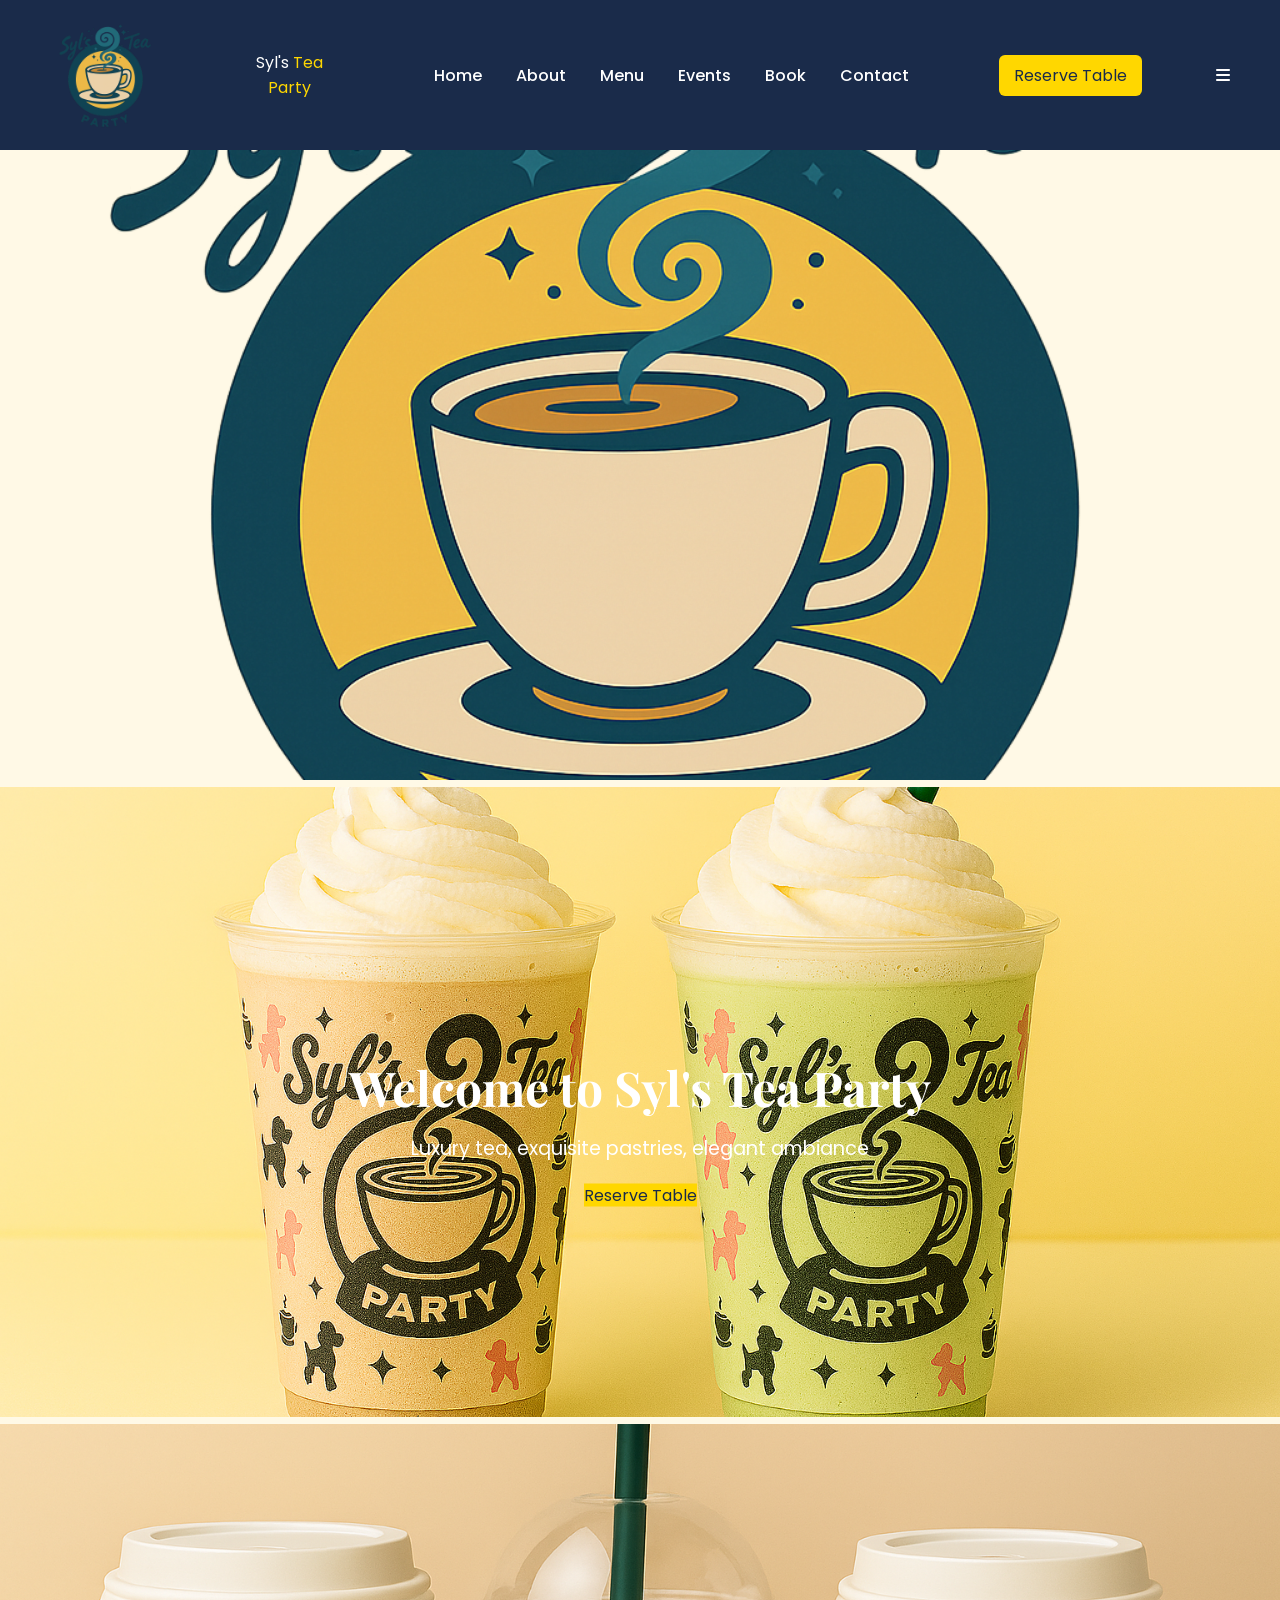
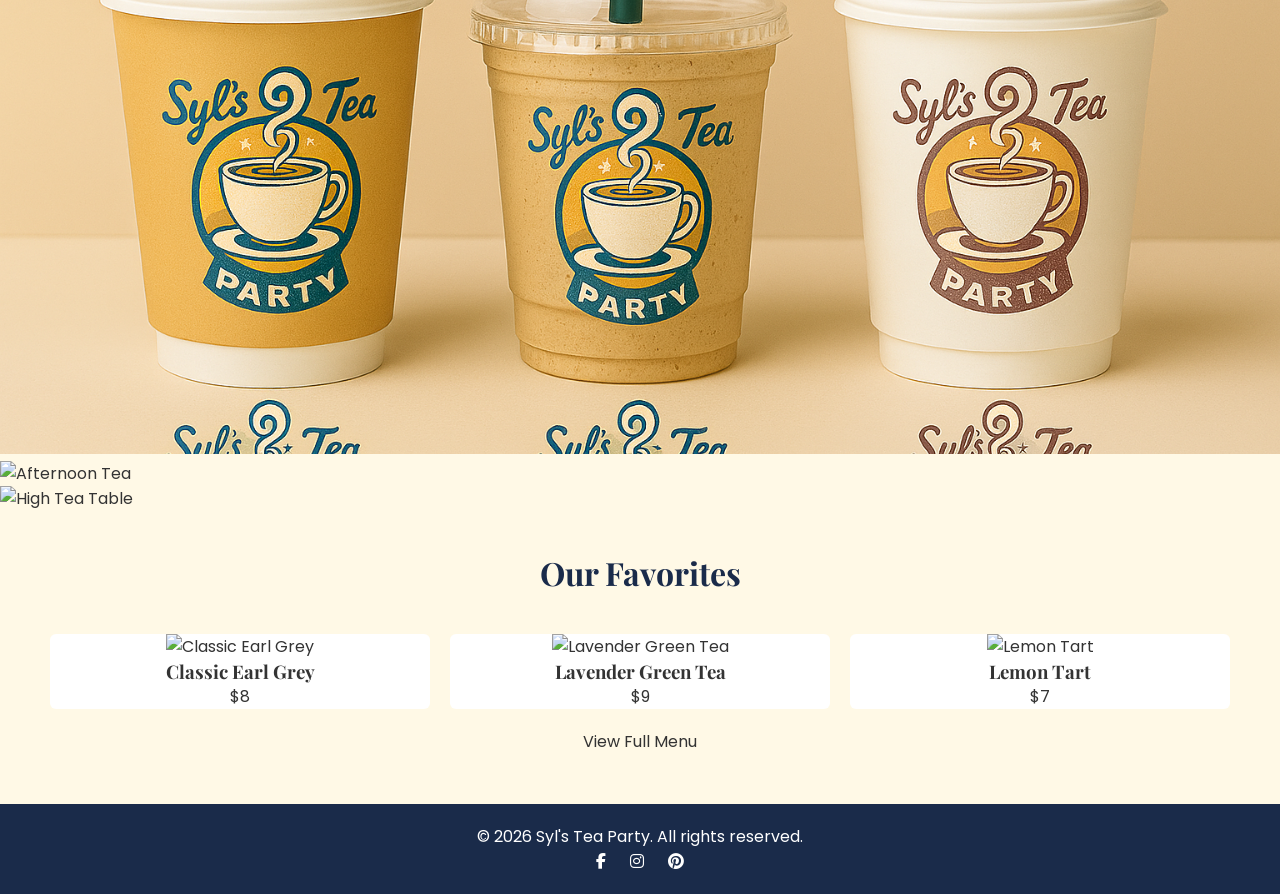
==== index.html @ afdd0302 "Update index.html" ====
<!DOCTYPE html>
<html lang="en">
<head>
<meta charset="UTF-8">
<meta name="viewport" content="width=device-width, initial-scale=1.0">
<title>Syl's Tea Party - Home</title>
<link href="https://fonts.googleapis.com/css2?family=Playfair+Display:wght@400;700&family=Poppins:wght@400;500;600&display=swap" rel="stylesheet">
<link rel="stylesheet" href="https://cdnjs.cloudflare.com/ajax/libs/font-awesome/6.4.0/css/all.min.css">
<link rel="stylesheet" href="https://unpkg.com/swiper@7/swiper-bundle.min.css" />
<link rel="stylesheet" href="css/style.css">
</head>
<body>

<header class="header">
 <img src="ORIGINAL LOGO TRANSPARENT .PNG" class="logo">
  <a href="index.html" class="logo">Syl's <span>Tea Party</span></a>
  
  <style>
    /* HEADER */
header{
background:#e8b7c1;
padding:25px;
text-align:center;
color:white;

}

.logo{
width:110px;
margin:-0.1;
  align-items:left
}
  </style>

  <nav class="navbar">
    <a href="index.html">Home</a>
    <a href="about.html">About</a>
    <a href="menu.html">Menu</a>
    <a href="events.html">Events</a>
    <a href="book.html">Book</a>
    <a href="contact.html">Contact</a>
  </nav>
  <a href="book.html" class="btn">Reserve Table</a>
  <div id="menu-btn" class="fas fa-bars"></div>
</header>

<section class="home">
  <div class="hero-slider swiper">
    <div class="swiper-wrapper">
      <div class="swiper-slide"><img src="ORIGINAL LOGO TRANSPARENT .PNG" alt="ORIGINAL LOGO TRANSPARENT.png"></div>
      <div class="swiper-slide"><img src="IMG_1002.PNG" alt="IMG_1002.PNG"></div>
      <div class="swiper-slide"><img src="IMG_0984.PNG" alt="IMG_0984.PNG"></div>
      <div class="swiper-slide"><img src="https://picsum.photos/id/1018/1600/700" alt="Afternoon Tea"></div>
      <div class="swiper-slide"><img src="https://picsum.photos/id/1025/1600/700" alt="High Tea Table"></div>
    </div>
    <div class="swiper-pagination"></div>
  </div>
  <div class="hero-text">
    <h1>Welcome to Syl's Tea Party</h1>
    <p>Luxury tea, exquisite pastries, elegant ambiance</p>
    <a href="book.html" class="btn btn-primary">Reserve Table</a>
  </div>
</section>

<!-- Menu Preview -->
<section class="menu-preview">
  <h2 class="section-title">Our Favorites</h2>
  <div class="menu-grid">
    <div class="menu-item">
      <img src="https://picsum.photos/id/1060/400/300" alt="Classic Earl Grey">
      <h3>Classic Earl Grey</h3>
      <span>$8</span>
    </div>
    <div class="menu-item">
      <img src="https://picsum.photos/id/1061/400/300" alt="Lavender Green Tea">
      <h3>Lavender Green Tea</h3>
      <span>$9</span>
    </div>
    <div class="menu-item">
      <img src="https://picsum.photos/id/1062/400/300" alt="Lemon Tart">
      <h3>Lemon Tart</h3>
      <span>$7</span>
    </div>
  </div>
  <div style="text-align:center; margin-top:20px;">
    <a href="menu.html" class="btn btn-primary">View Full Menu</a>
  </div>
</section>

<footer>
  <p>© 2026 Syl's Tea Party. All rights reserved.</p>
  <div class="socials">
    <a href="#"><i class="fab fa-facebook-f"></i></a>
    <a href="#"><i class="fab fa-instagram"></i></a>
    <a href="#"><i class="fab fa-pinterest"></i></a>
  </div>
</footer>

<script src="https://unpkg.com/swiper@7/swiper-bundle.min.js"></script>
<script src="js/script.js"></script>
</body>
</html>
---- css/style.css ----
/* Fonts & Colors */
:root {
  --primary-color: #1A2B4A; /* navy blue */
  --accent-color: #FFD700; /* golden yellow */
  --bg-color: #FFF9E6; /* light cream */
  --text-color: #333;
  --btn-radius: 6px;
}

/* Global Styles */
* { margin: 0; padding: 0; box-sizing: border-box; font-family: 'Poppins', sans-serif; }
body { background-color: var(--bg-color); color: var(--text-color); }
a { text-decoration: none; color: inherit; }
h1,h2,h3 { font-family: 'Playfair Display', serif; }

/* Header */
.header {
  display:flex; justify-content: space-between; align-items:center;
  padding: 20px 50px; background-color: var(--primary-color); color:#fff; position: sticky; top:0; z-index:100;
}
.header .logo span { color: var(--accent-color); }
.header .navbar a { margin: 0 15px; color: #fff; font-weight:500; }
.header .btn { background-color: var(--accent-color); color: var(--primary-color); padding:8px 15px; border-radius: var(--btn-radius); }

/* Hero */
.home { position:relative; }
.hero-slider img { width:100%; height:70vh; object-fit:cover; }
.hero-text { position:absolute; top:50%; left:50%; transform:translate(-50%, -50%); color:#fff; text-align:center; }
.hero-text h1 { font-size:3rem; margin-bottom:15px; }
.hero-text p { font-size:1.2rem; margin-bottom:20px; }
.hero-text .btn-primary { background-color: var(--accent-color); color: var(--primary-color); }

/* Sections */
.section-title { text-align:center; font-size:2rem; margin:40px 0; color: var(--primary-color); }
.menu-grid, .events-grid, .contact-grid { display:grid; gap:20px; grid-template-columns: repeat(auto-fit, minmax(250px,1fr)); padding:0 50px; }
.menu-item, .event-item { background:#fff; border-radius: var(--btn-radius); overflow:hidden; text-align:center; transition: transform 0.3s; }
.menu-item img, .event-item img { width:100%; }
.menu-item:hover, .event-item:hover { transform: scale(1.05); }

/* Forms */
.booking-form, .contact-form { display:flex; flex-direction:column; gap:15px; width:100%; max-width:500px; margin: 0 auto; }
.booking-form input, .booking-form select, .booking-form textarea, .contact-form input, .contact-form textarea { padding:10px; border-radius: var(--btn-radius); border:1px solid #ccc; }
.booking-form button, .contact-form button { padding:10px; border:none; border-radius: var(--btn-radius); background-color: var(--accent-color); color: var(--primary-color); cursor:pointer; transition: 0.3s; }
.booking-form button:hover, .contact-form button:hover { opacity:0.9; }

/* Footer */
footer { text-align:center; padding:20px; background-color: var(--primary-color); color:#fff; margin-top:50px; }
footer .socials a { margin:0 10px; color:#fff; }

/* Responsive */
@media (max-width:768px){
  .header { flex-direction:column; gap:10px; }
  .header .navbar { flex-direction:column; display:none; }
  .header .navbar.active { display:flex; }
  #menu-btn { display:block; cursor:pointer; }
}
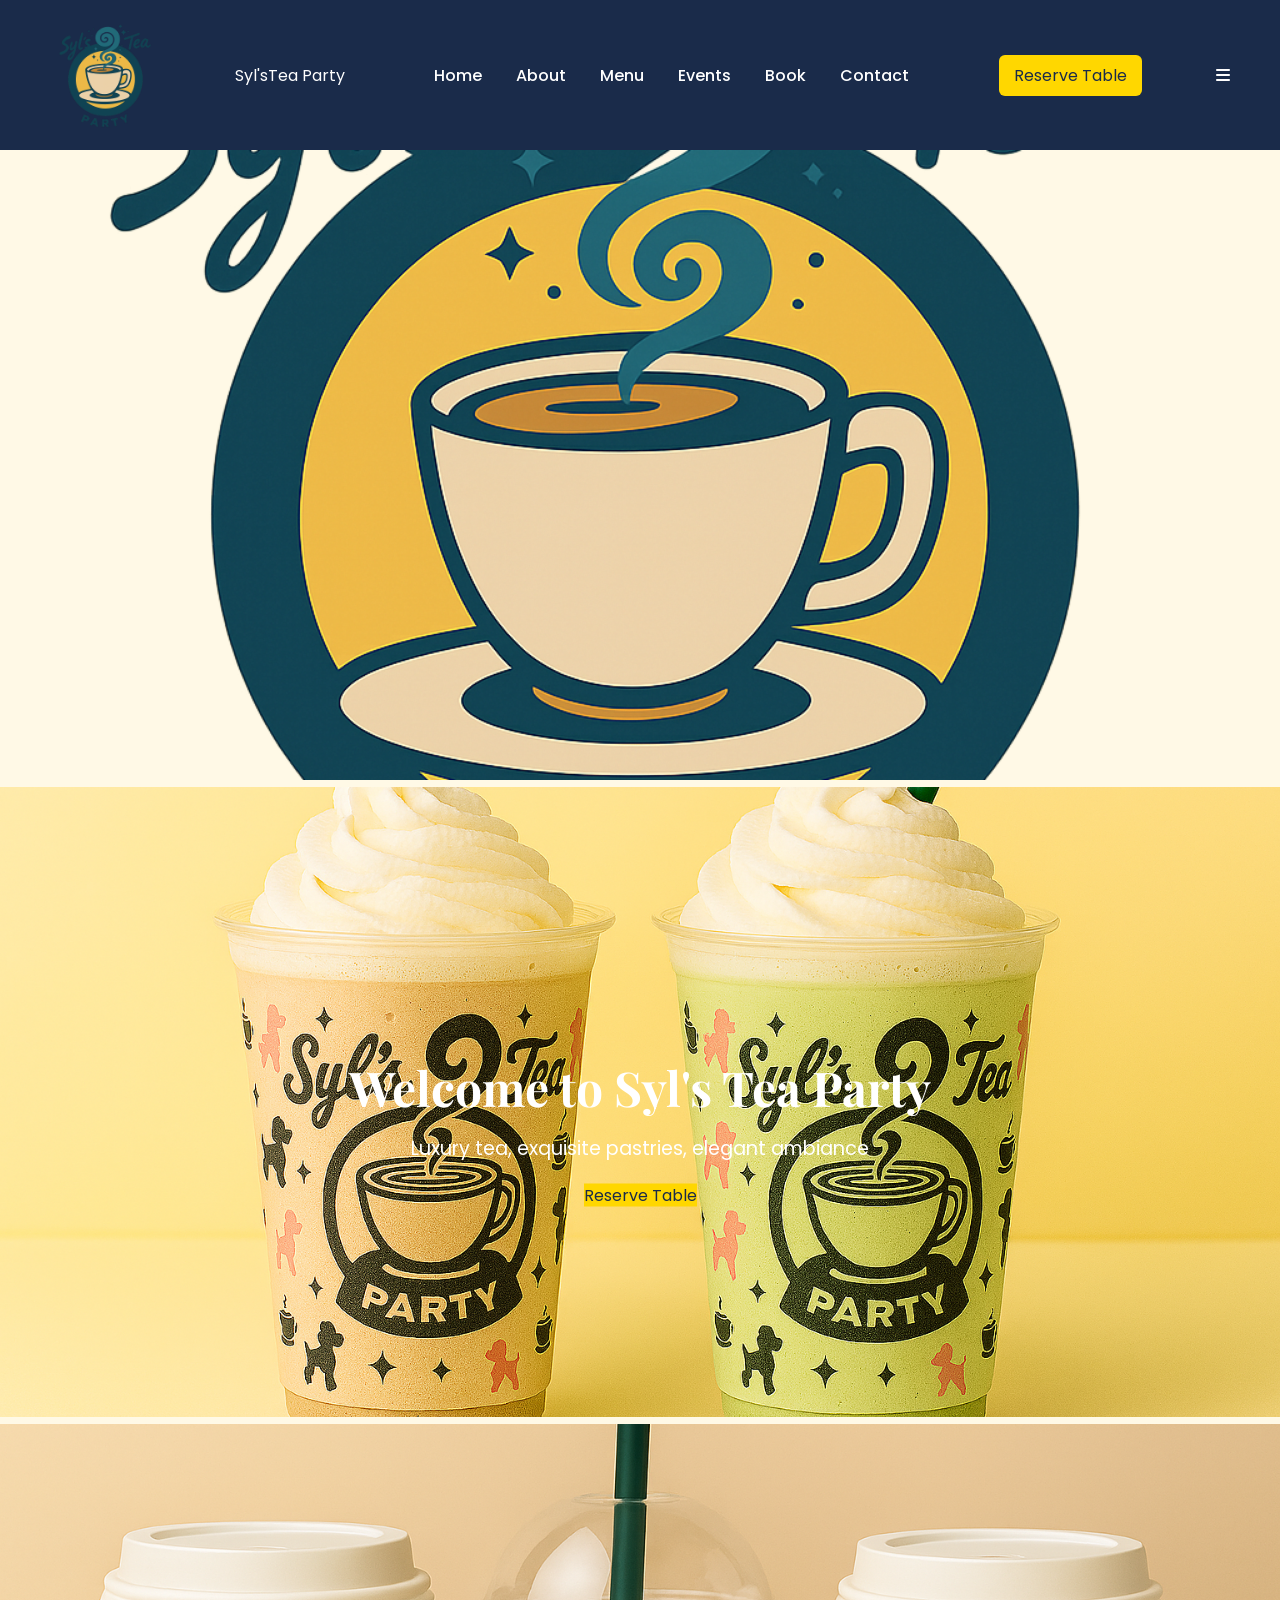
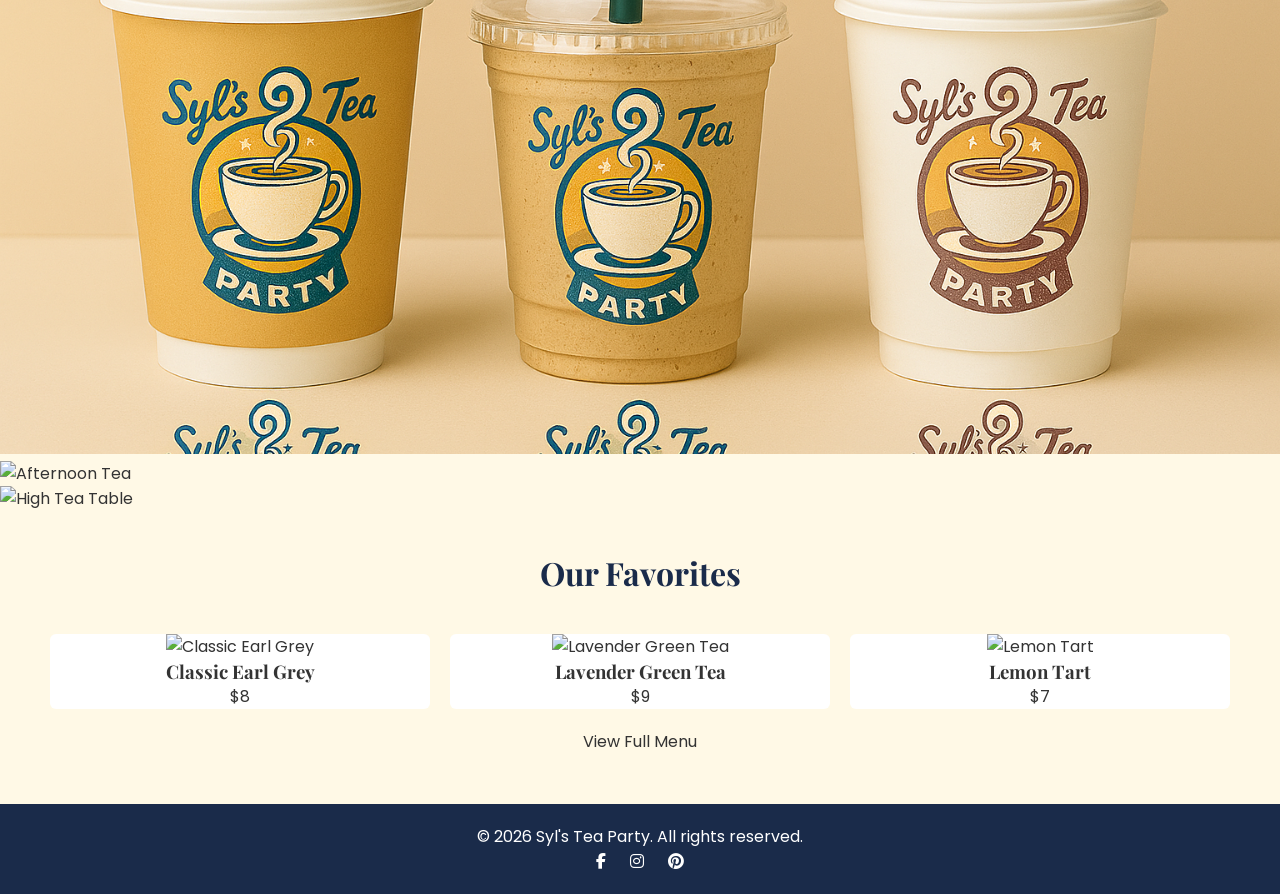
==== commit 723720b4: "Update index.html" ====
--- a/index.html
+++ b/index.html
@@ -13,7 +13,7 @@
 
 <header class="header">
  <img src="ORIGINAL LOGO TRANSPARENT .PNG" class="logo">
-  <a href="index.html" class="logo">Syl's <span>Tea Party</span></a>
+  <a href="index.html" class="logo">Syl'sTea Party</a>
   
   <style>
     /* HEADER */
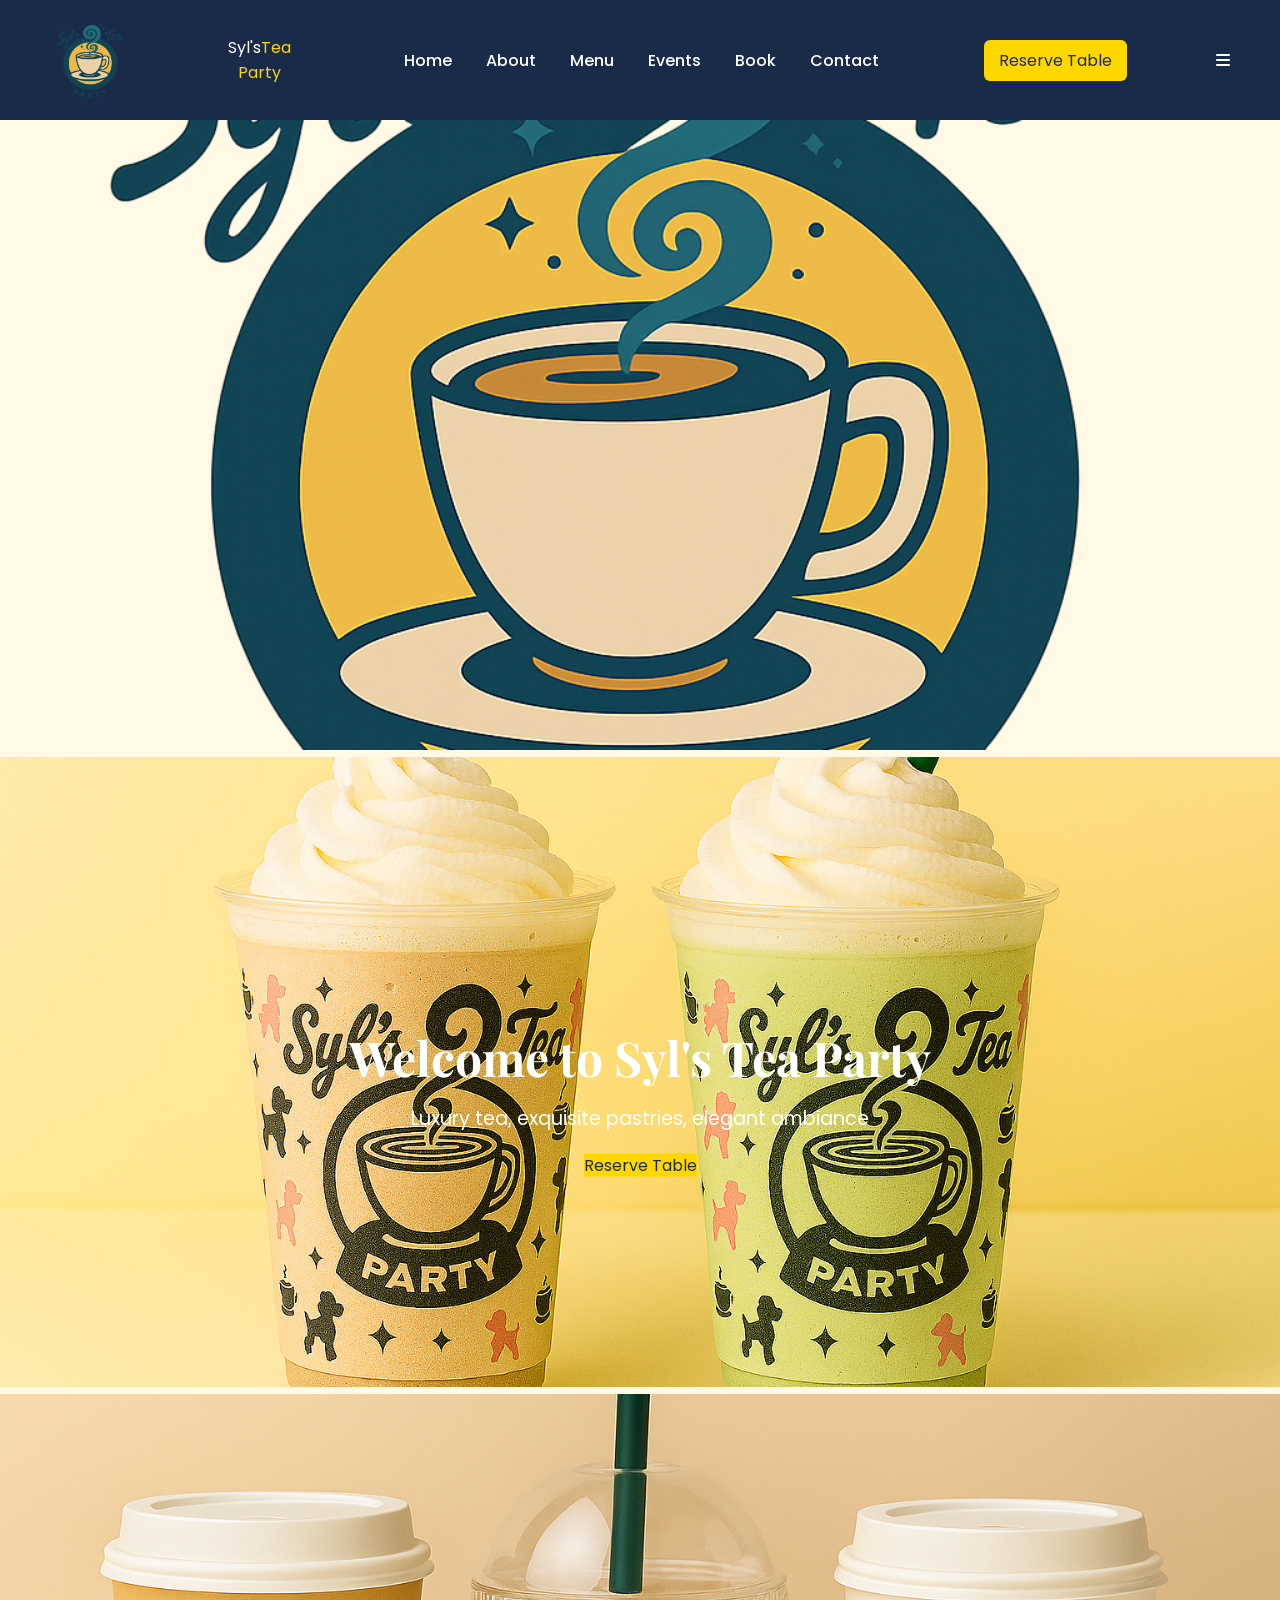
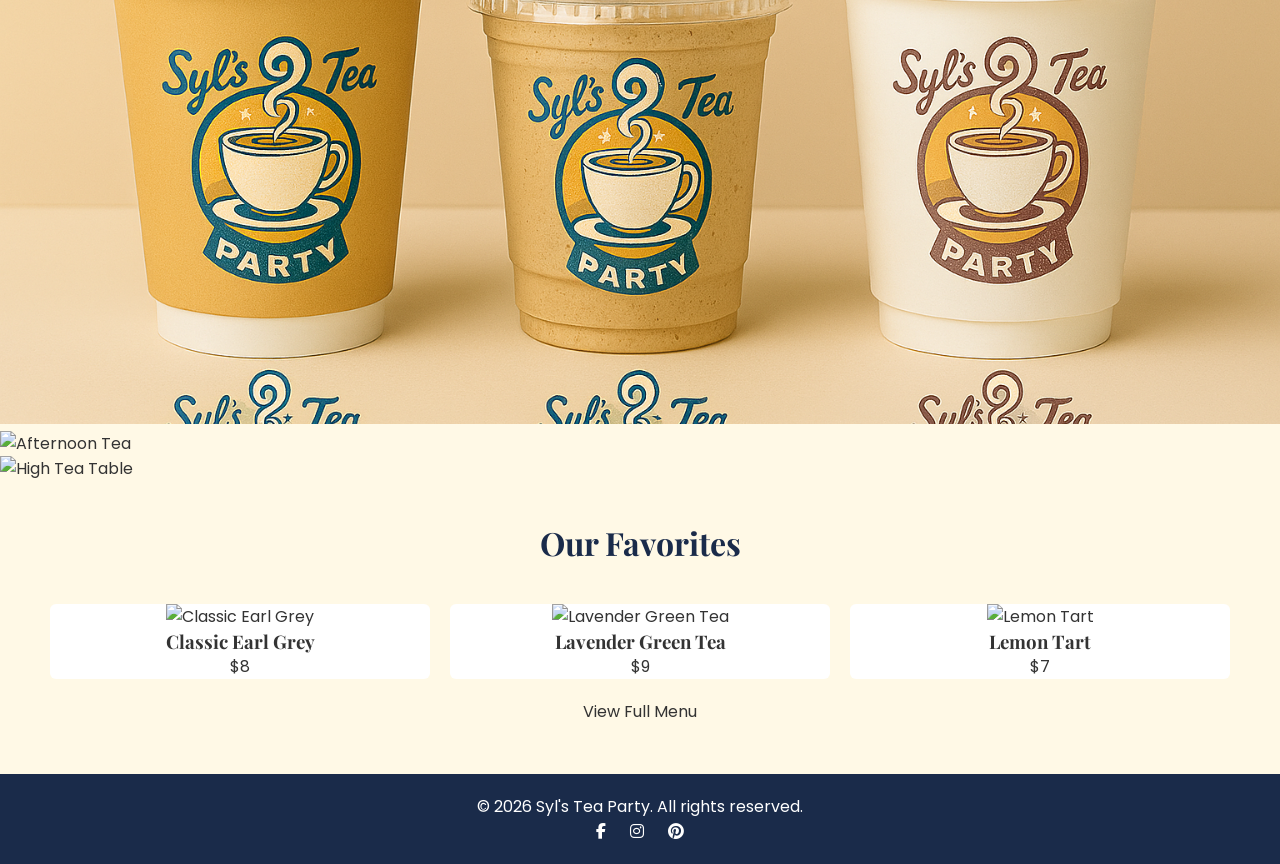
==== commit a254a556: "Update index.html" ====
--- a/index.html
+++ b/index.html
@@ -13,7 +13,7 @@
 
 <header class="header">
  <img src="ORIGINAL LOGO TRANSPARENT .PNG" class="logo">
-  <a href="index.html" class="logo">Syl'sTea Party</a>
+  <a href="index.html" class="logo">Syl's<span>Tea Party</span></a>
   
   <style>
     /* HEADER */
@@ -26,8 +26,8 @@
 }
 
 .logo{
-width:110px;
-margin:-0.1;
+width:80px;
+margin:-0.3;
   align-items:left
 }
   </style>
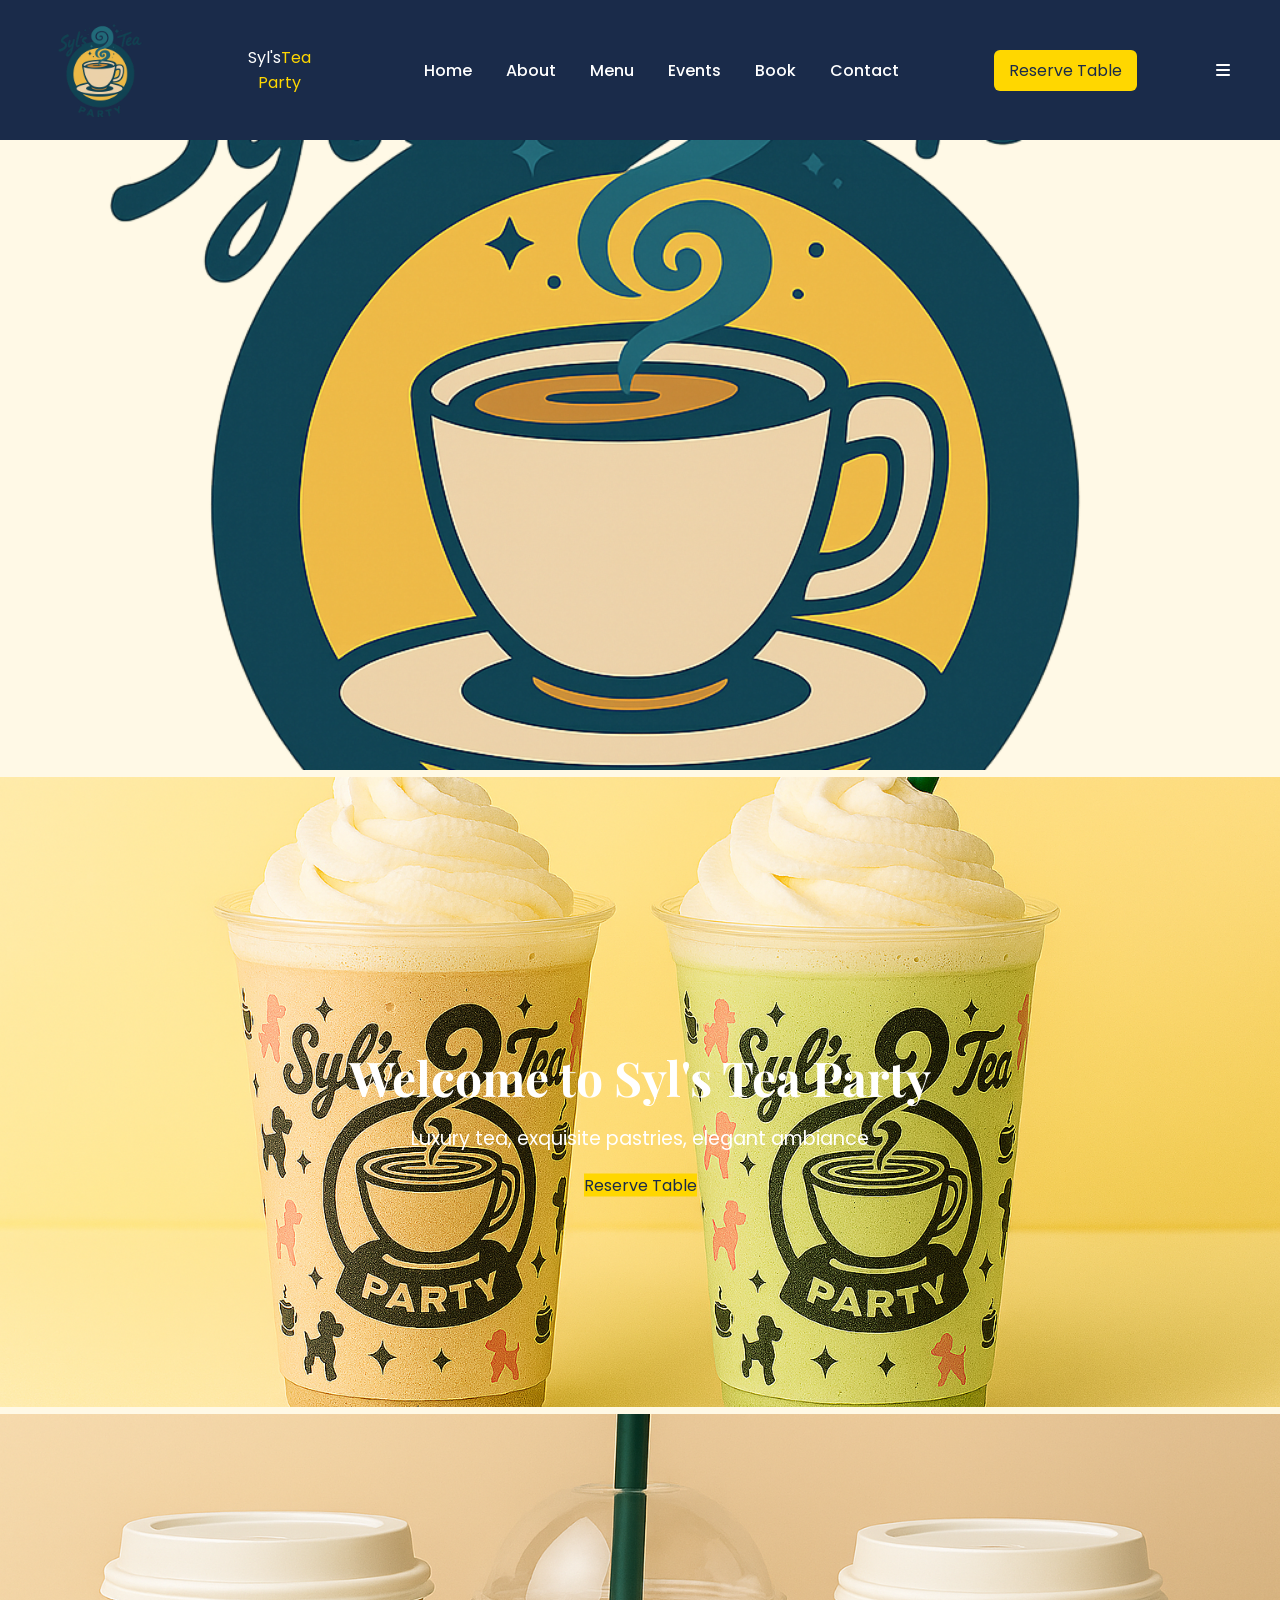
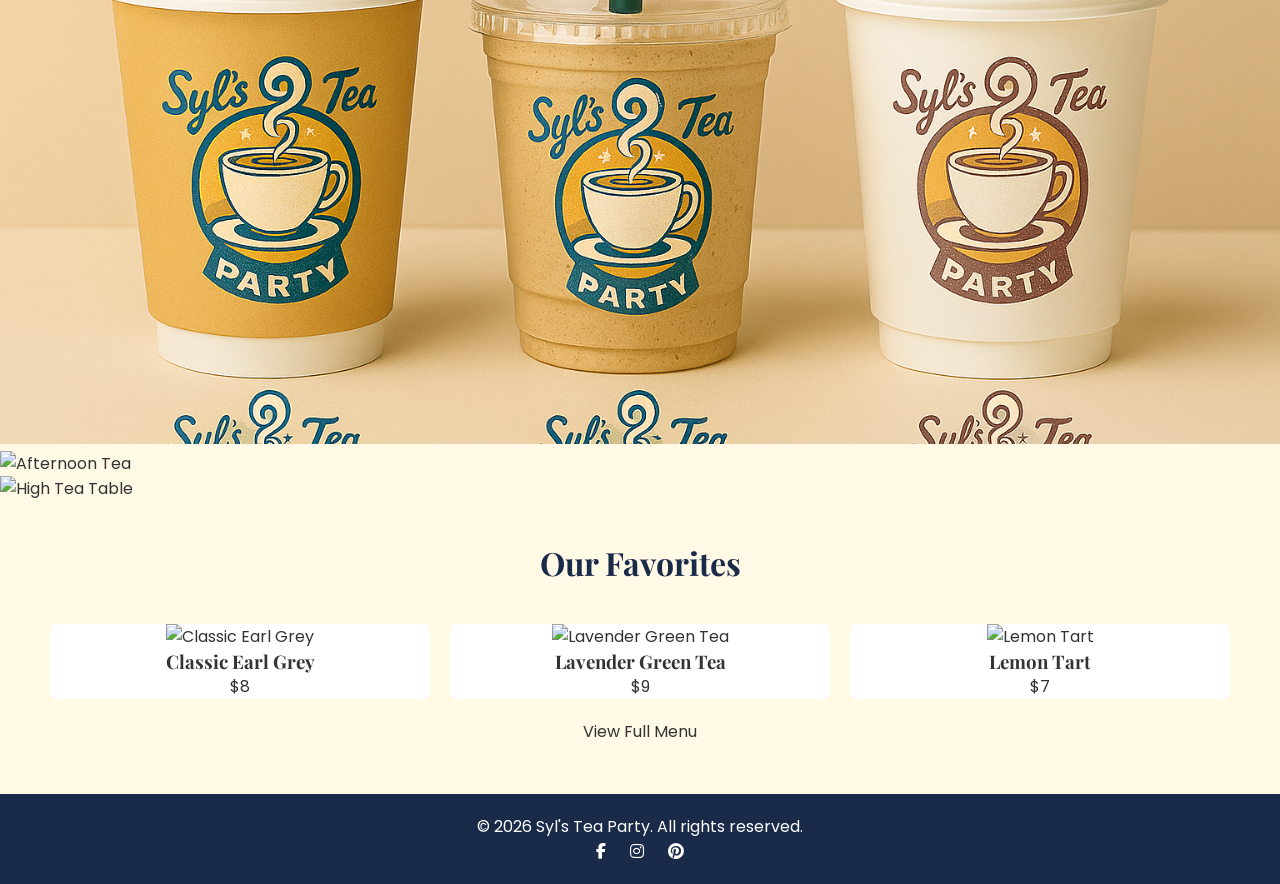
==== commit 4075eb76: "Update index.html" ====
--- a/index.html
+++ b/index.html
@@ -19,14 +19,14 @@
     /* HEADER */
 header{
 background:#e8b7c1;
-padding:25px;
+padding:30px;
 text-align:center;
 color:white;
 
 }
 
 .logo{
-width:80px;
+width:100px;
 margin:-0.3;
   align-items:left
 }
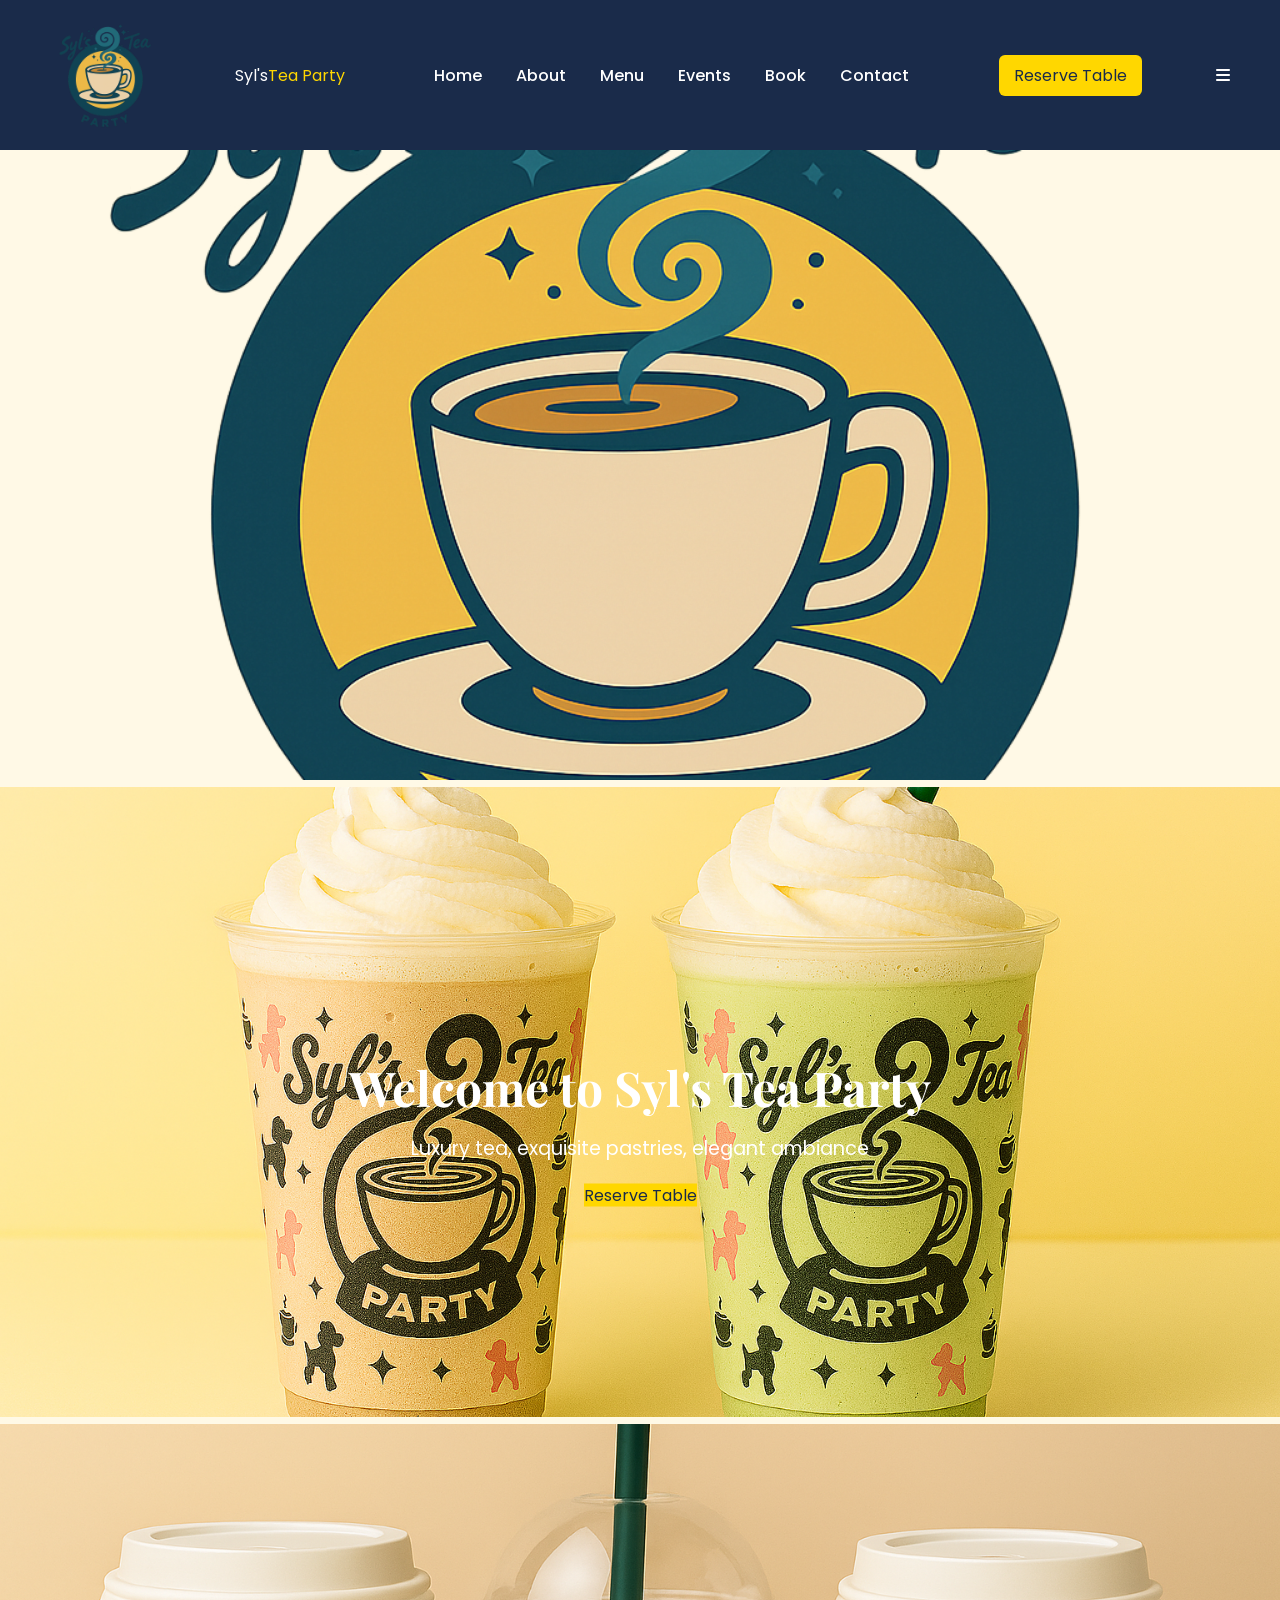
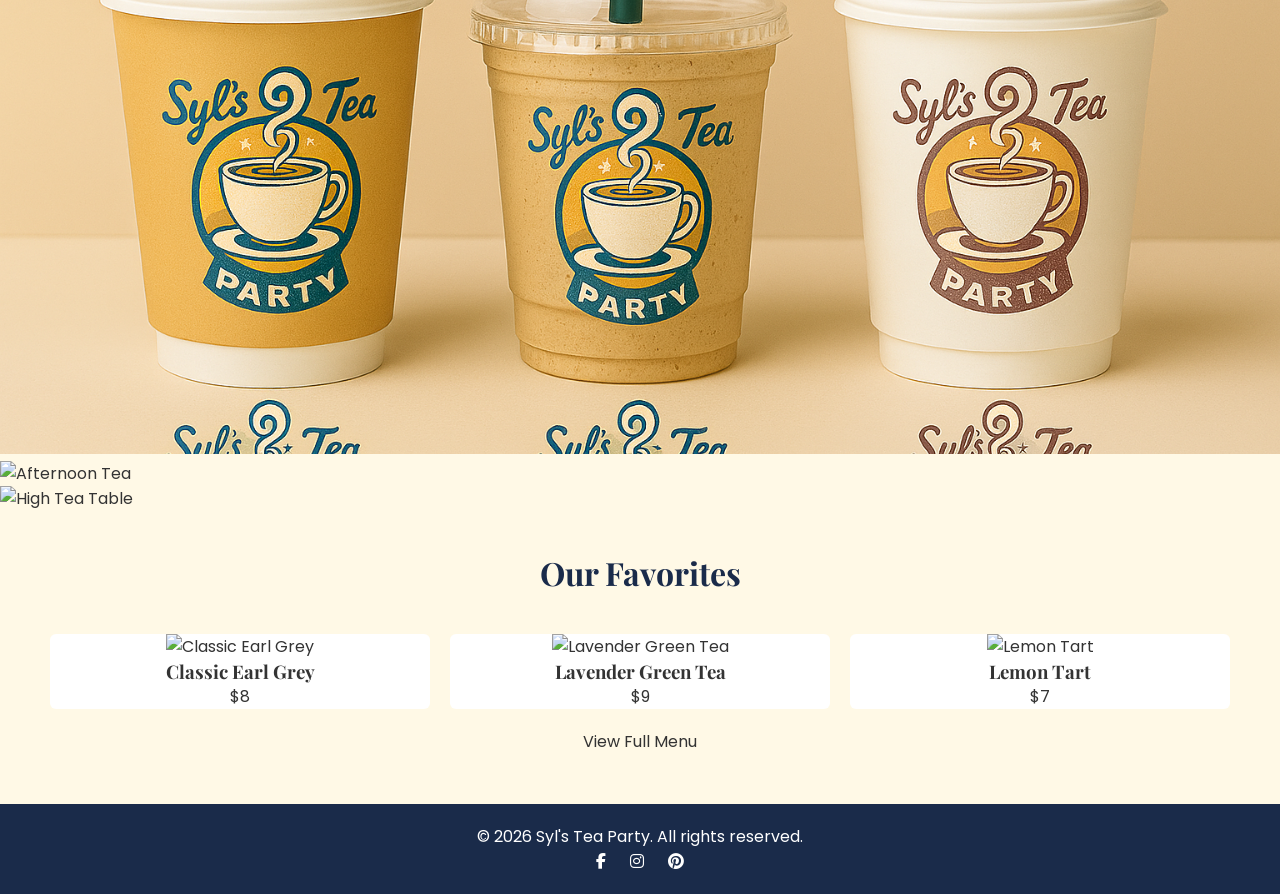
==== commit 3eb5f50f: "Update index.html" ====
--- a/index.html
+++ b/index.html
@@ -19,14 +19,14 @@
     /* HEADER */
 header{
 background:#e8b7c1;
-padding:30px;
+padding:50px;
 text-align:center;
 color:white;
 
 }
 
 .logo{
-width:100px;
+width:110px;
 margin:-0.3;
   align-items:left
 }
